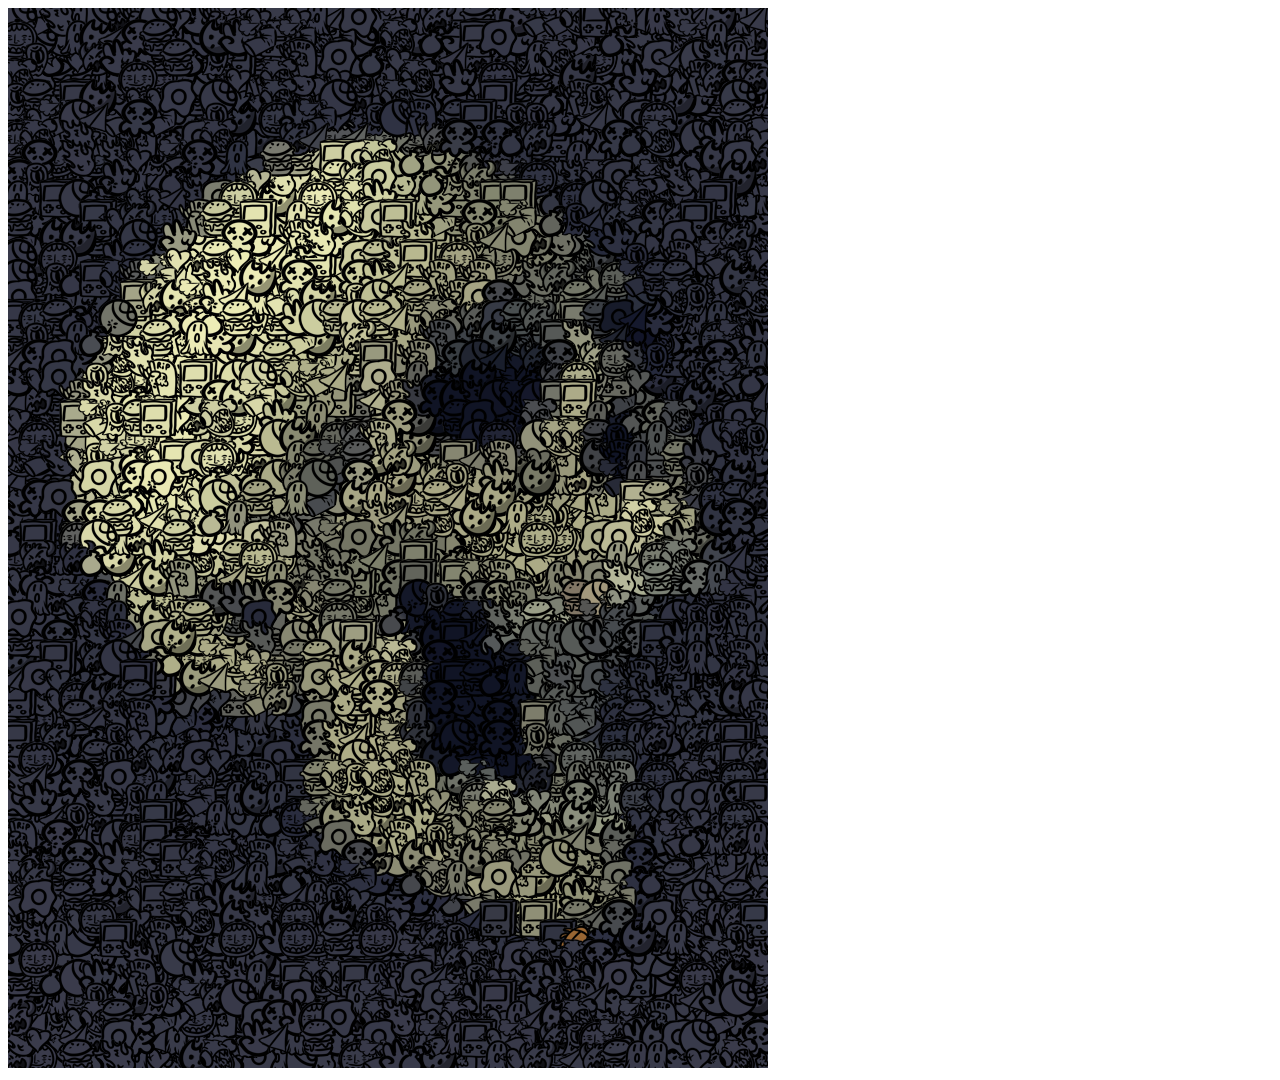
==== index.html @ d2fc2f0e "Fixed Alpha Error when visualizing Img in Editor or HTML" ====
<!DOCTYPE html>
<html lang="en">
<head>
    <meta charset="UTF-8">
    <meta name="viewport" content="width=device-width, initial-scale=1.0">
    <title>Document</title>
</head>
<body>
    <img src="Results/doodled_image.png" alt="A descriptive text about the photo">
</body>
</html>
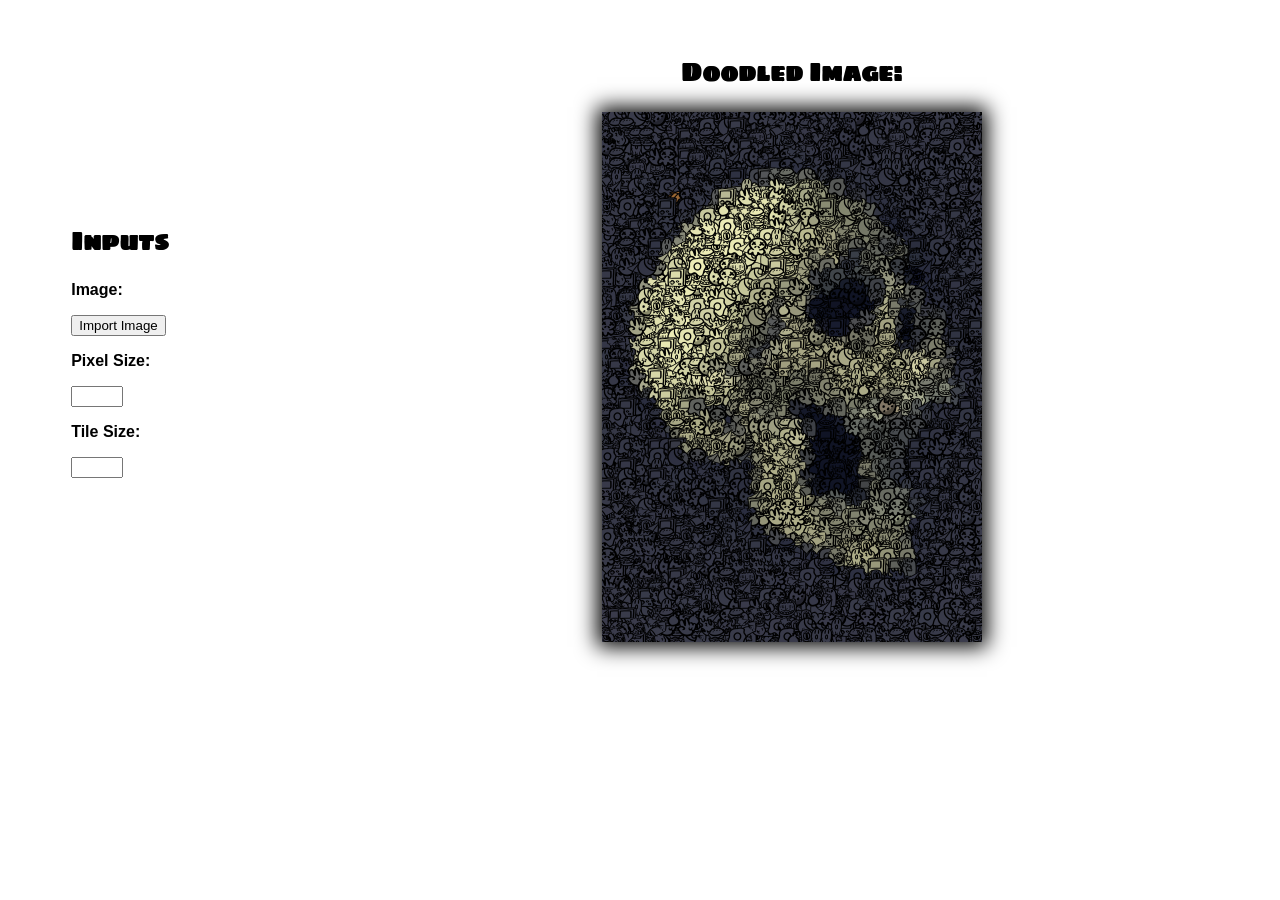
==== commit 84df4ac2: "Return values organized + basic site (no inputs)" ====
--- a/index.html
+++ b/index.html
@@ -4,8 +4,23 @@
     <meta charset="UTF-8">
     <meta name="viewport" content="width=device-width, initial-scale=1.0">
     <title>Document</title>
+    <link rel="stylesheet" href="style.css">
 </head>
 <body>
-    <img src="Results/doodled_image.png" alt="A descriptive text about the photo">
+    <div class="inputs_container">
+        <h2>Inputs</h2>
+        <form>
+            <h3>Image:</h3>
+            <button>Import Image</button>
+            <h3>Pixel Size:</h3>
+            <input class="input_num" type="number">
+            <h3>Tile Size:</h3>
+            <input class="input_num" type="number">
+        </form>
+    </div>
+    <div class="results_container">
+        <h2>Doodled Image:</h2>
+        <img id="result_img" src="Results/doodled_image.png" alt="A descriptive text about the photo">
+    </div>
 </body>
 </html>
--- a/style.css
+++ b/style.css
@@ -0,0 +1,43 @@
+@font-face {
+    font-family: 'SigmarOne';
+    src: url('Fonts/SigmarOne-Regular.ttf') format('truetype');
+    font-weight: normal;
+    font-style: normal;
+}
+
+body {
+    font-size: 16px;
+    display: flex;
+    align-items: center; 
+    justify-content: center;
+}
+
+h2{
+    font-family: "SigmarOne";
+}
+
+h3{
+    font-size: 1em;
+    font-family: "Dosis", sans-serif;
+    font-weight: bold;
+}
+
+.inputs_container{
+    margin: 5%;
+}
+
+.input_num{
+    width: 25%;
+}
+
+.results_container {
+    text-align: center;
+    margin: 2% auto; 
+}
+
+
+#result_img {
+    height: auto;
+    width: 50%;
+    box-shadow: 0px 0px 20px 5px rgb(0, 0, 0);
+}
